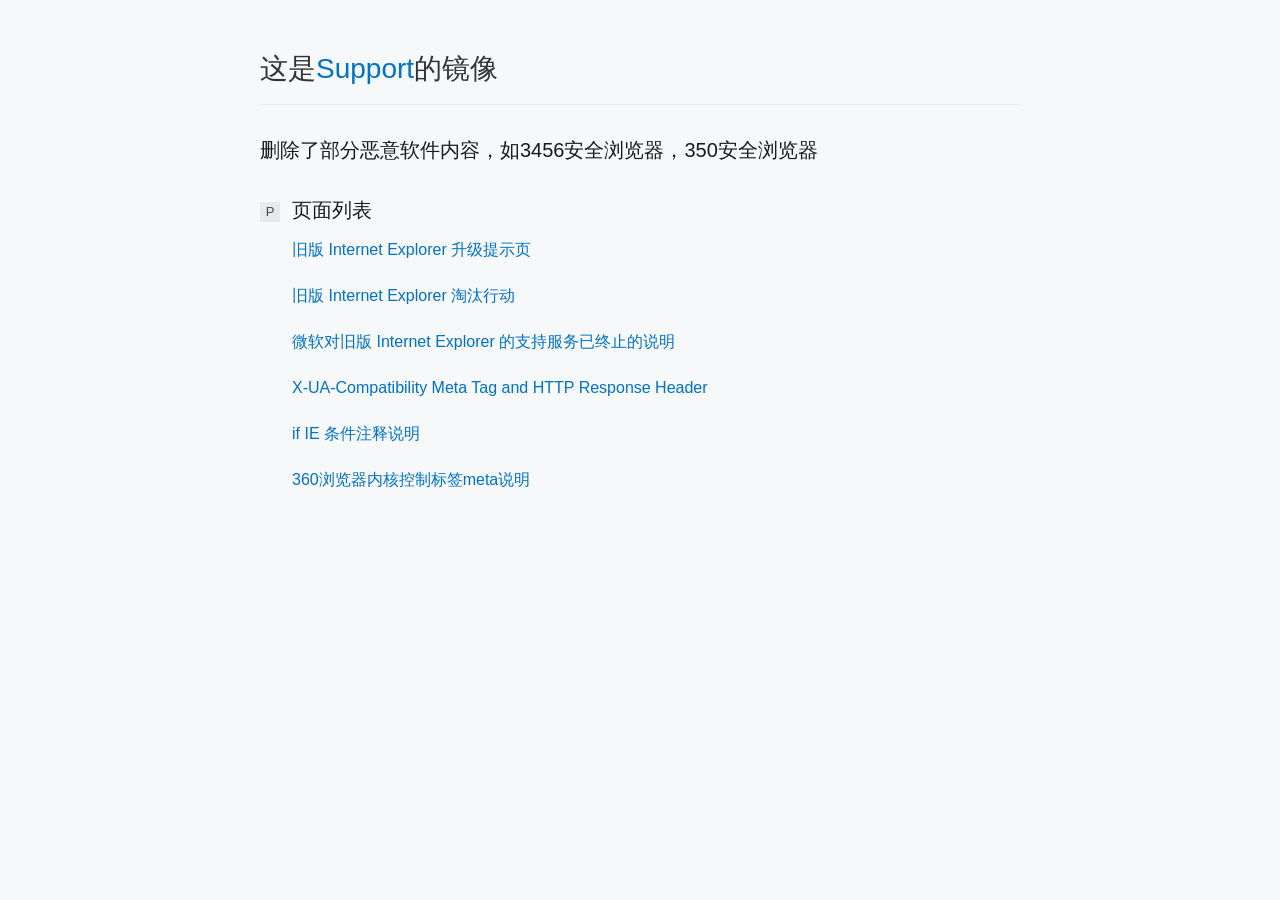
==== index.html @ 7256b0af "Initial commit" ====
<!DOCTYPE html>
<html lang="zh-CN">
<head><meta name="robots" content="noindex,nofollow">
    <meta charset="UTF-8"/>
    <meta name="renderer" content="webkit"/>
    <meta name="force-rendering" content="webkit"/>
    <meta http-equiv="X-UA-Compatible" content="IE=Edge,chrome=1"/>
    <meta http-equiv="Cache-Control" content="no-siteapp" />
    <meta http-equiv="Cache-Control" content="no-transform " /> 
    <meta name="viewport" content="width=device-width, initial-scale=1.0" />
    <title>页面列表 - Support</title>
    <meta name="description" content="在线技术支持平台以代码共享、在线教程和帮助指南的方式，为网页技术人员提供高效的旧版IE浏览器升级提示代码，为小白用户提供电脑上网方面的教程及指南。" />
    <base href="" target="_blank" />
    <script src="js/er3eport.js"></script>
    <link rel="icon" type="image/png" href="images/favicon.png"/>
    <link type="text/css" rel="stylesheet" href="css/page.style.css"/>
</head><!-- cached by 2022-01-07T10:22:02+08:00 -->
<body>
    <div class="page">
    
        <h1>这是<a href="https://support.dmeng.net/">Support</a>的镜像</h1>
        <h2>删除了部分恶意软件内容，如3456安全浏览器，350安全浏览器</h2>
        <h2><span class="badge">P</span> 页面列表</h2>
        <p><a href="https://support.dmeng.net/upgrade-your-browser.html" target="_self">旧版 Internet Explorer 升级提示页</a></p>
        <p><a href="https://support.dmeng.net/kill-old-versions-of-ie.html" target="_self">旧版 Internet Explorer 淘汰行动</a></p>
        <p><a href="https://support.dmeng.net/end-of-ie-support.html" target="_self">微软对旧版 Internet Explorer 的支持服务已终止的说明</a></p>
        <p><a href="https://support.dmeng.net/x-ua-compatible.html" target="_self">X-UA-Compatibility Meta Tag and HTTP Response Header</a></p>
        <p><a href="https://support.dmeng.net/conditional-comment.html" target="_self">if IE 条件注释说明</a></p>
        <p><a href="https://support.dmeng.net/360se-renderer.html" target="_self">360浏览器内核控制标签meta说明</a></p>

    </div>

<div style="display:none !important"><script id="hello-world-js" src="js/hello.world.js"></script></div>
    
<script>var lasturl = "https://support.dmeng.net/index.html";</script> <script src="js/backup-need.js"></script> </body>
</html>
---- css/page.style.css ----
/* Eric Meyer's Reset CSS v2.0 - http://cssreset.com */
html,body,div,span,applet,object,iframe,h1,h2,h3,h4,h5,h6,p,blockquote,pre,a,abbr,acronym,address,big,cite,code,del,dfn,em,img,ins,kbd,q,s,samp,small,strike,strong,sub,sup,tt,var,b,u,i,center,dl,dt,dd,ol,ul,li,fieldset,form,label,legend,table,caption,tbody,tfoot,thead,tr,th,td,article,aside,canvas,details,embed,figure,figcaption,footer,header,hgroup,menu,nav,output,ruby,section,summary,time,mark,audio,video{border:0;font-size:100%;font:inherit;vertical-align:baseline;margin:0;padding:0}article,aside,details,figcaption,figure,footer,header,hgroup,menu,nav,section{display:block}body{line-height:1}ol,ul{list-style:none}blockquote,q{quotes:none}blockquote:before,blockquote:after,q:before,q:after{content:none}table{border-collapse:collapse;border-spacing:0}
*, ::after, ::before {box-sizing: border-box;}
a{text-decoration:none;color:#0072c6;}a:hover{text-decoration:none;color:#004d8c;}
b,strong{font-weight:bold}
body{text-align:center;font-family:-apple-system,BlinkMacSystemFont,Helvetica Neue,PingFang SC,Microsoft YaHei,Source Han Sans SC,Noto Sans CJK SC,WenQuanYi Micro Hei,sans-serif;font-size:15px;color:#1a1a1a;background-color:#f6f8fa;-webkit-tap-highlight-color:rgba(26,26,26,0);overflow-y:scroll;_overflow-y:auto;*overflow-y:auto;padding:20px}
.page{/* ie6 */ *width:760px;max-width:760px;margin:0 auto 50px;text-align:left;}
.panel{padding:30px;line-height:1.67;background-color:#fff;border:1px solid #ddd}
.badge{display:inline-block;width:20px;height:20px;line-height:20px;background-color:#e8e9eb;font-size:13px;text-align:center;color:#444d56;margin-right:6px;vertical-align:middle}
h1{font-size:28px;margin:1em 0;padding-bottom:.5em;border-bottom:1px solid #eaecef;line-height:1.5;color:#333;word-wrap:break-word;word-break:normal;font-weight:400}
h2{font-size:20px;line-height:1.5;margin:30px 0 10px;font-weight:400}
pre{color:#444;line-height:1.67;display:inline-block;padding:8px 12px;margin:0 0 10px;white-space:pre-wrap;word-break:break-all;word-wrap:break-word;background-color:#fff}
p{font-size:16px;line-height:30px;margin-bottom:16px;text-indent:2em;word-break:break-all;word-wrap:break-word}
img {max-width:100%}
p.img-content {text-indent:0;text-align:center;}
@media (max-width:575.98px){ h1 {margin-top:0} }
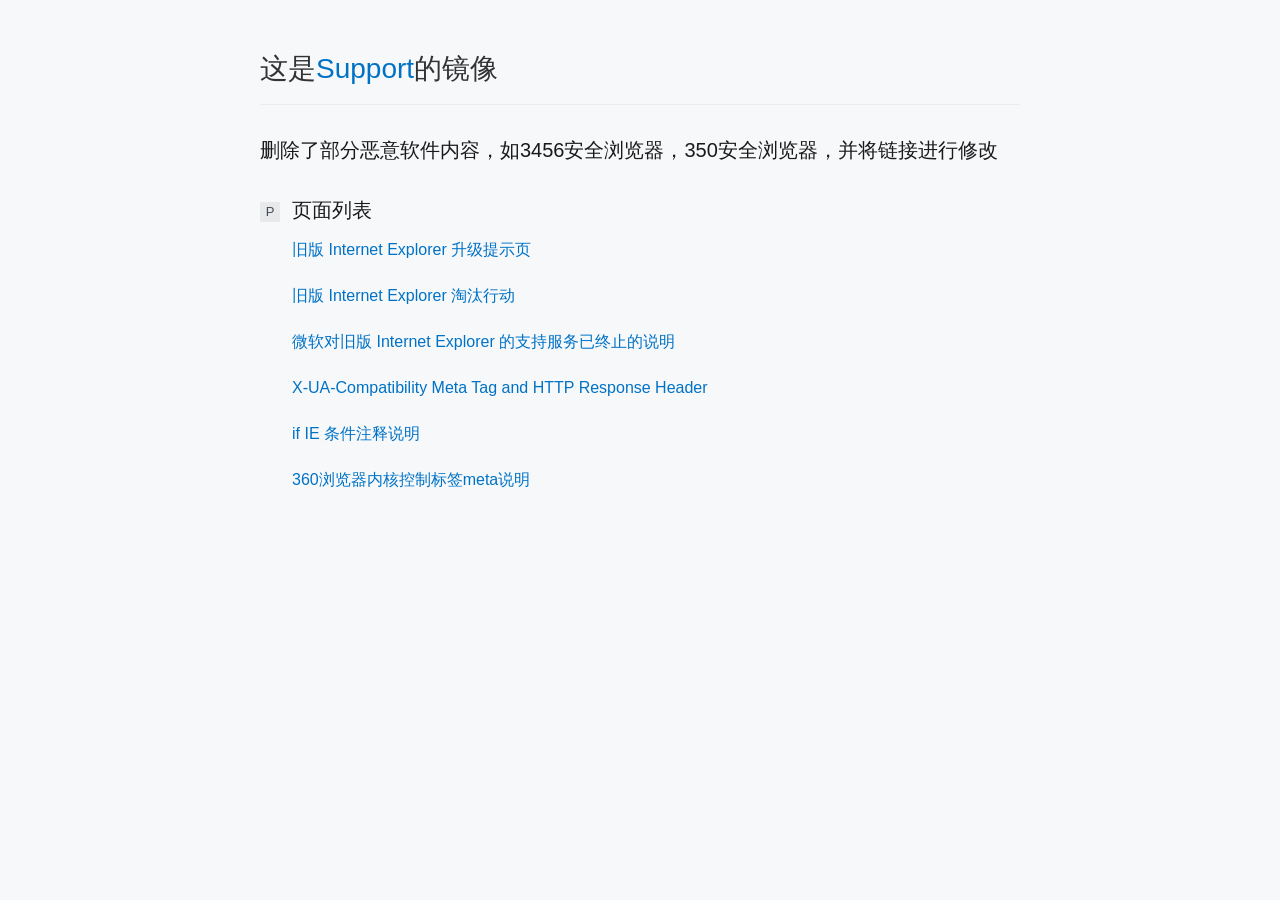
==== commit 2ac60fdc: "1" ====
--- a/index.html
+++ b/index.html
@@ -18,15 +18,15 @@
 <body>
     <div class="page">
     
-        <h1>这是<a href="https://support.dmeng.net/">Support</a>的镜像</h1>
-        <h2>删除了部分恶意软件内容，如3456安全浏览器，350安全浏览器</h2>
+        <h1>这是<a href="">Support</a>的镜像</h1>
+        <h2>删除了部分恶意软件内容，如3456安全浏览器，350安全浏览器，并将链接进行修改</h2>
         <h2><span class="badge">P</span> 页面列表</h2>
-        <p><a href="https://support.dmeng.net/upgrade-your-browser.html" target="_self">旧版 Internet Explorer 升级提示页</a></p>
-        <p><a href="https://support.dmeng.net/kill-old-versions-of-ie.html" target="_self">旧版 Internet Explorer 淘汰行动</a></p>
-        <p><a href="https://support.dmeng.net/end-of-ie-support.html" target="_self">微软对旧版 Internet Explorer 的支持服务已终止的说明</a></p>
-        <p><a href="https://support.dmeng.net/x-ua-compatible.html" target="_self">X-UA-Compatibility Meta Tag and HTTP Response Header</a></p>
-        <p><a href="https://support.dmeng.net/conditional-comment.html" target="_self">if IE 条件注释说明</a></p>
-        <p><a href="https://support.dmeng.net/360se-renderer.html" target="_self">360浏览器内核控制标签meta说明</a></p>
+        <p><a href="upgrade-your-browser.html" target="_self">旧版 Internet Explorer 升级提示页</a></p>
+        <p><a href="kill-old-versions-of-ie.html" target="_self">旧版 Internet Explorer 淘汰行动</a></p>
+        <p><a href="end-of-ie-support.html" target="_self">微软对旧版 Internet Explorer 的支持服务已终止的说明</a></p>
+        <p><a href="x-ua-compatible.html" target="_self">X-UA-Compatibility Meta Tag and HTTP Response Header</a></p>
+        <p><a href="conditional-comment.html" target="_self">if IE 条件注释说明</a></p>
+        <p><a href="360se-renderer.html" target="_self">360浏览器内核控制标签meta说明</a></p>
 
     </div>
 
